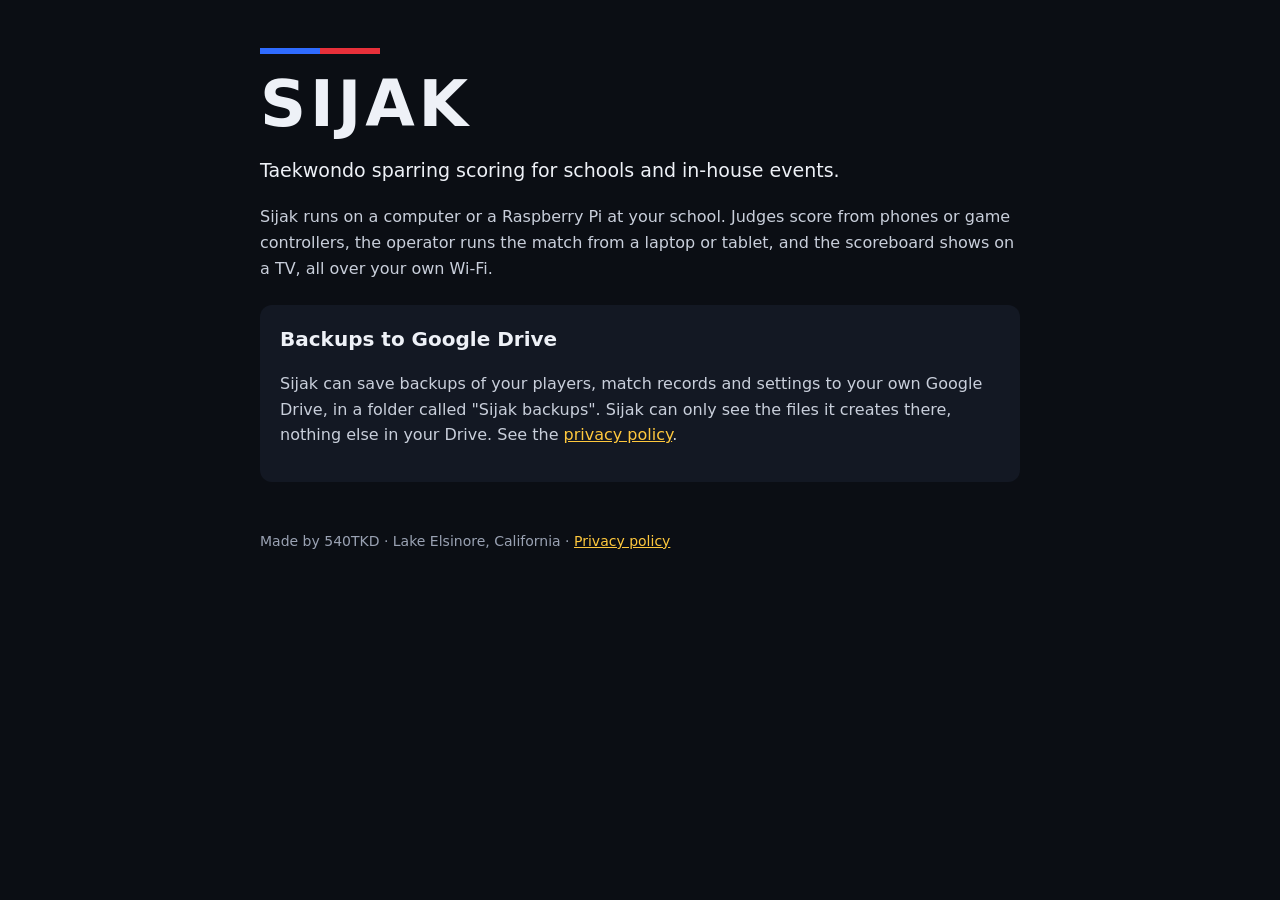
==== index.html @ a926b526 "Sijak homepage and privacy policy" ====
<!doctype html>
<html lang="en"><head><meta charset="utf-8"><meta name="viewport" content="width=device-width,initial-scale=1">
<title>Sijak · taekwondo scoring</title><link rel="stylesheet" href="style.css"></head>
<body><div class="wrap">
<div class="bar"><i></i><i></i></div>
<h1>SIJAK</h1>
<p class="lede">Taekwondo sparring scoring for schools and in-house events.</p>
<p>Sijak runs on a computer or a Raspberry Pi at your school. Judges score from phones or game controllers, the operator runs the match from a laptop or tablet, and the scoreboard shows on a TV, all over your own Wi-Fi.</p>
<div class="card">
<h2 style="margin-top:0">Backups to Google Drive</h2>
<p>Sijak can save backups of your players, match records and settings to your own Google Drive, in a folder called "Sijak backups". Sijak can only see the files it creates there, nothing else in your Drive. See the <a href="privacy.html">privacy policy</a>.</p>
</div>
<footer>Made by 540TKD · Lake Elsinore, California · <a href="privacy.html">Privacy policy</a></footer>
</div></body></html>
---- style.css ----
:root{--bg:#0b0e14;--panel:#131823;--fg:#eef1f7;--dim:#9aa2b3;--gold:#ffc83d;--blue:#2f6bff;--red:#e8303a}
*{box-sizing:border-box}
body{margin:0;background:var(--bg);color:var(--fg);font:16px/1.6 system-ui,-apple-system,"Segoe UI",sans-serif;padding:0 16px}
.wrap{max-width:760px;margin:0 auto;padding:48px 0 72px}
.bar{display:flex;height:6px;width:120px;margin-bottom:18px}.bar i{flex:1}.bar i:first-child{background:var(--blue)}.bar i:last-child{background:var(--red)}
h1{font-size:clamp(40px,9vw,64px);letter-spacing:.06em;margin:0;line-height:1;font-weight:800}
h2{font-size:20px;margin:32px 0 8px}
p,li{color:#c9cfdb}a{color:var(--gold)}
.lede{font-size:19px;color:var(--fg)}
.card{background:var(--panel);border-radius:12px;padding:18px 20px;margin-top:24px}
footer{margin-top:48px;color:var(--dim);font-size:14px}
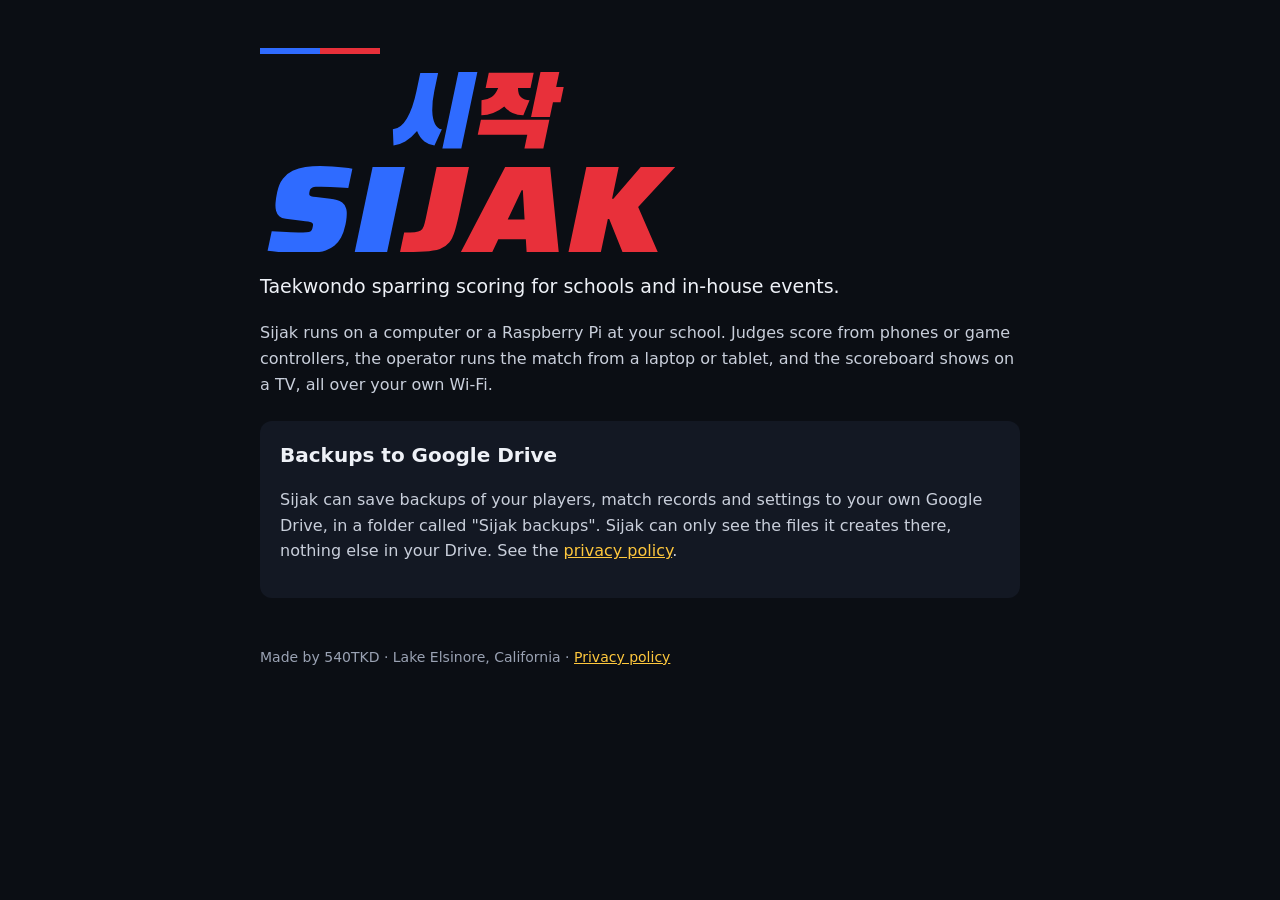
==== commit 7609b1c6: "Sijak logo and tab icon" ====
--- a/index.html
+++ b/index.html
@@ -1,9 +1,9 @@
 <!doctype html>
 <html lang="en"><head><meta charset="utf-8"><meta name="viewport" content="width=device-width,initial-scale=1">
-<title>Sijak · taekwondo scoring</title><link rel="stylesheet" href="style.css"></head>
+<title>Sijak · taekwondo scoring</title><link rel="icon" href="img/favicon.svg" type="image/svg+xml"><link rel="icon" href="img/favicon.ico" sizes="48x48"><link rel="apple-touch-icon" href="img/apple-touch-icon.png"><link rel="stylesheet" href="style.css"></head>
 <body><div class="wrap">
 <div class="bar"><i></i><i></i></div>
-<h1>SIJAK</h1>
+<h1><img src="img/sijak-full.svg" alt="SIJAK" class="logo"></h1>
 <p class="lede">Taekwondo sparring scoring for schools and in-house events.</p>
 <p>Sijak runs on a computer or a Raspberry Pi at your school. Judges score from phones or game controllers, the operator runs the match from a laptop or tablet, and the scoreboard shows on a TV, all over your own Wi-Fi.</p>
 <div class="card">
--- a/style.css
+++ b/style.css
@@ -9,3 +9,4 @@
 .lede{font-size:19px;color:var(--fg)}
 .card{background:var(--panel);border-radius:12px;padding:18px 20px;margin-top:24px}
 footer{margin-top:48px;color:var(--dim);font-size:14px}
+h1 img.logo{height:clamp(120px,24vw,180px);display:block}
